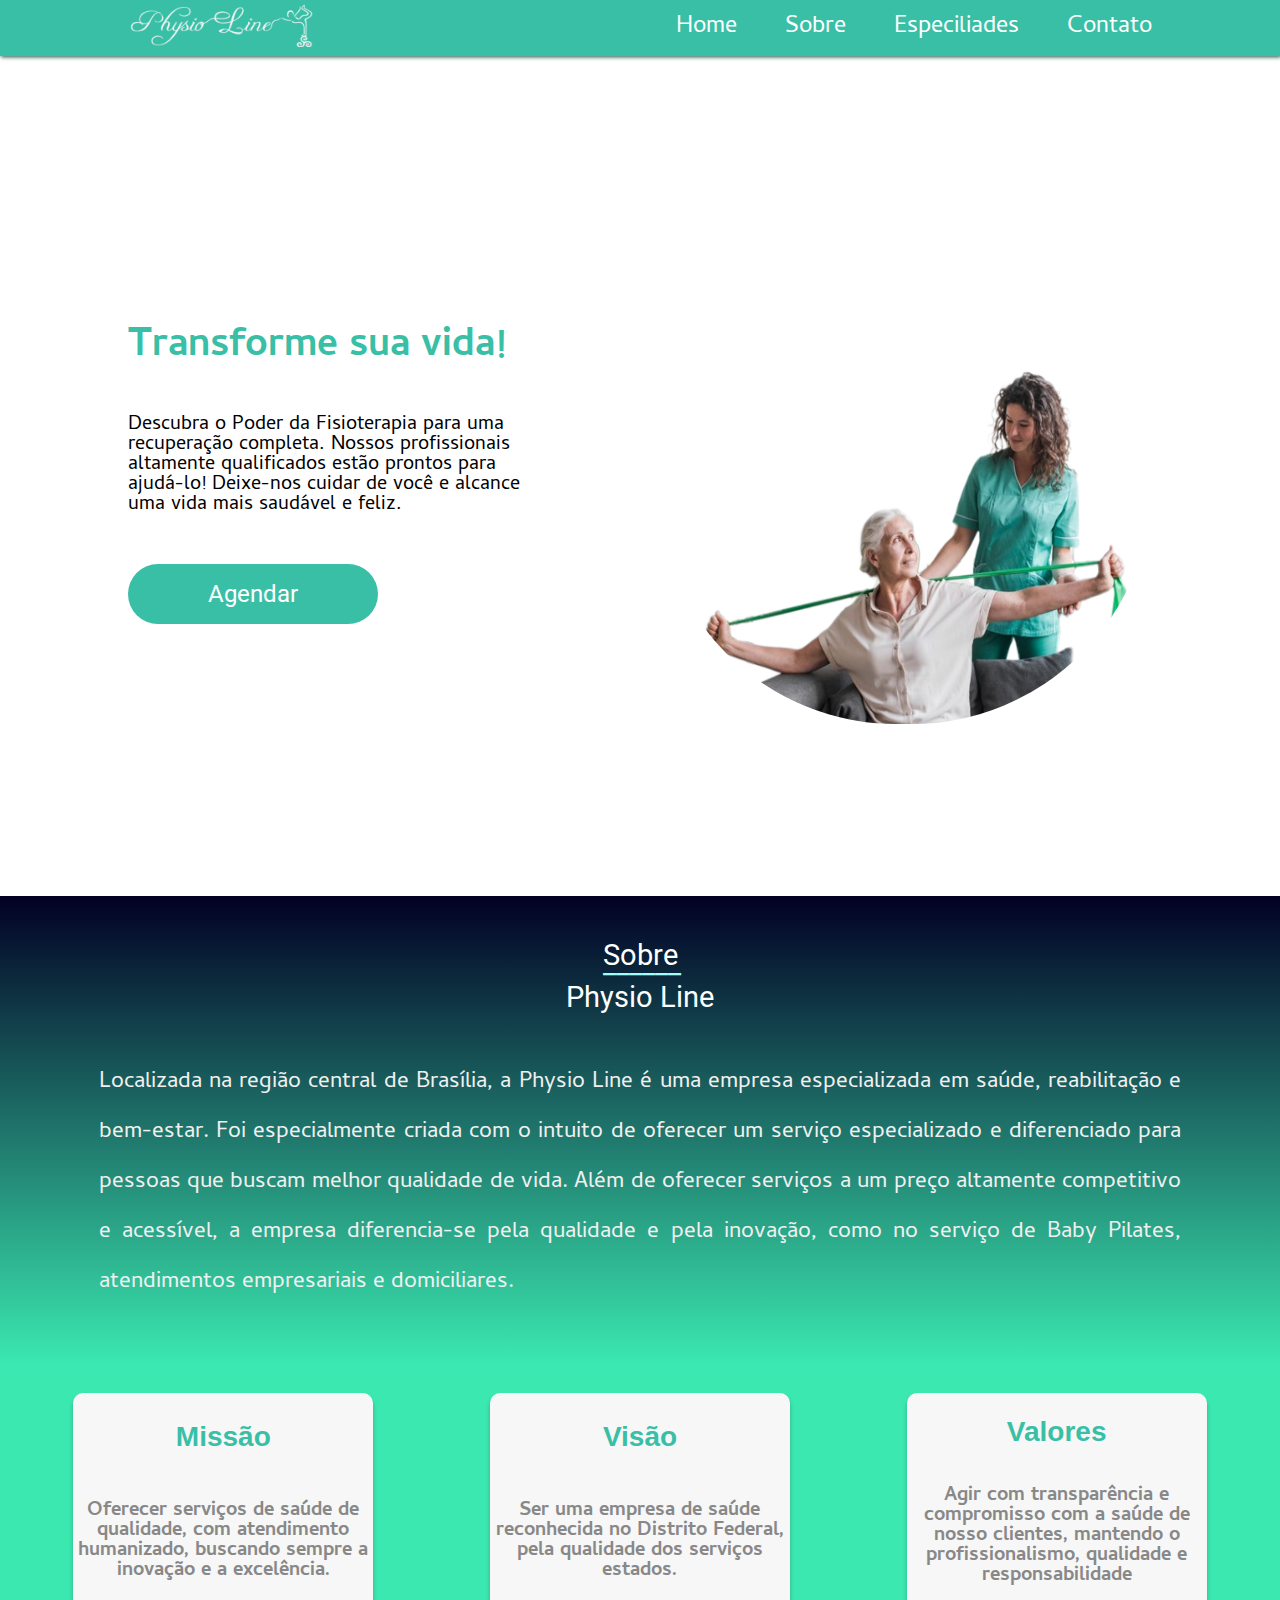
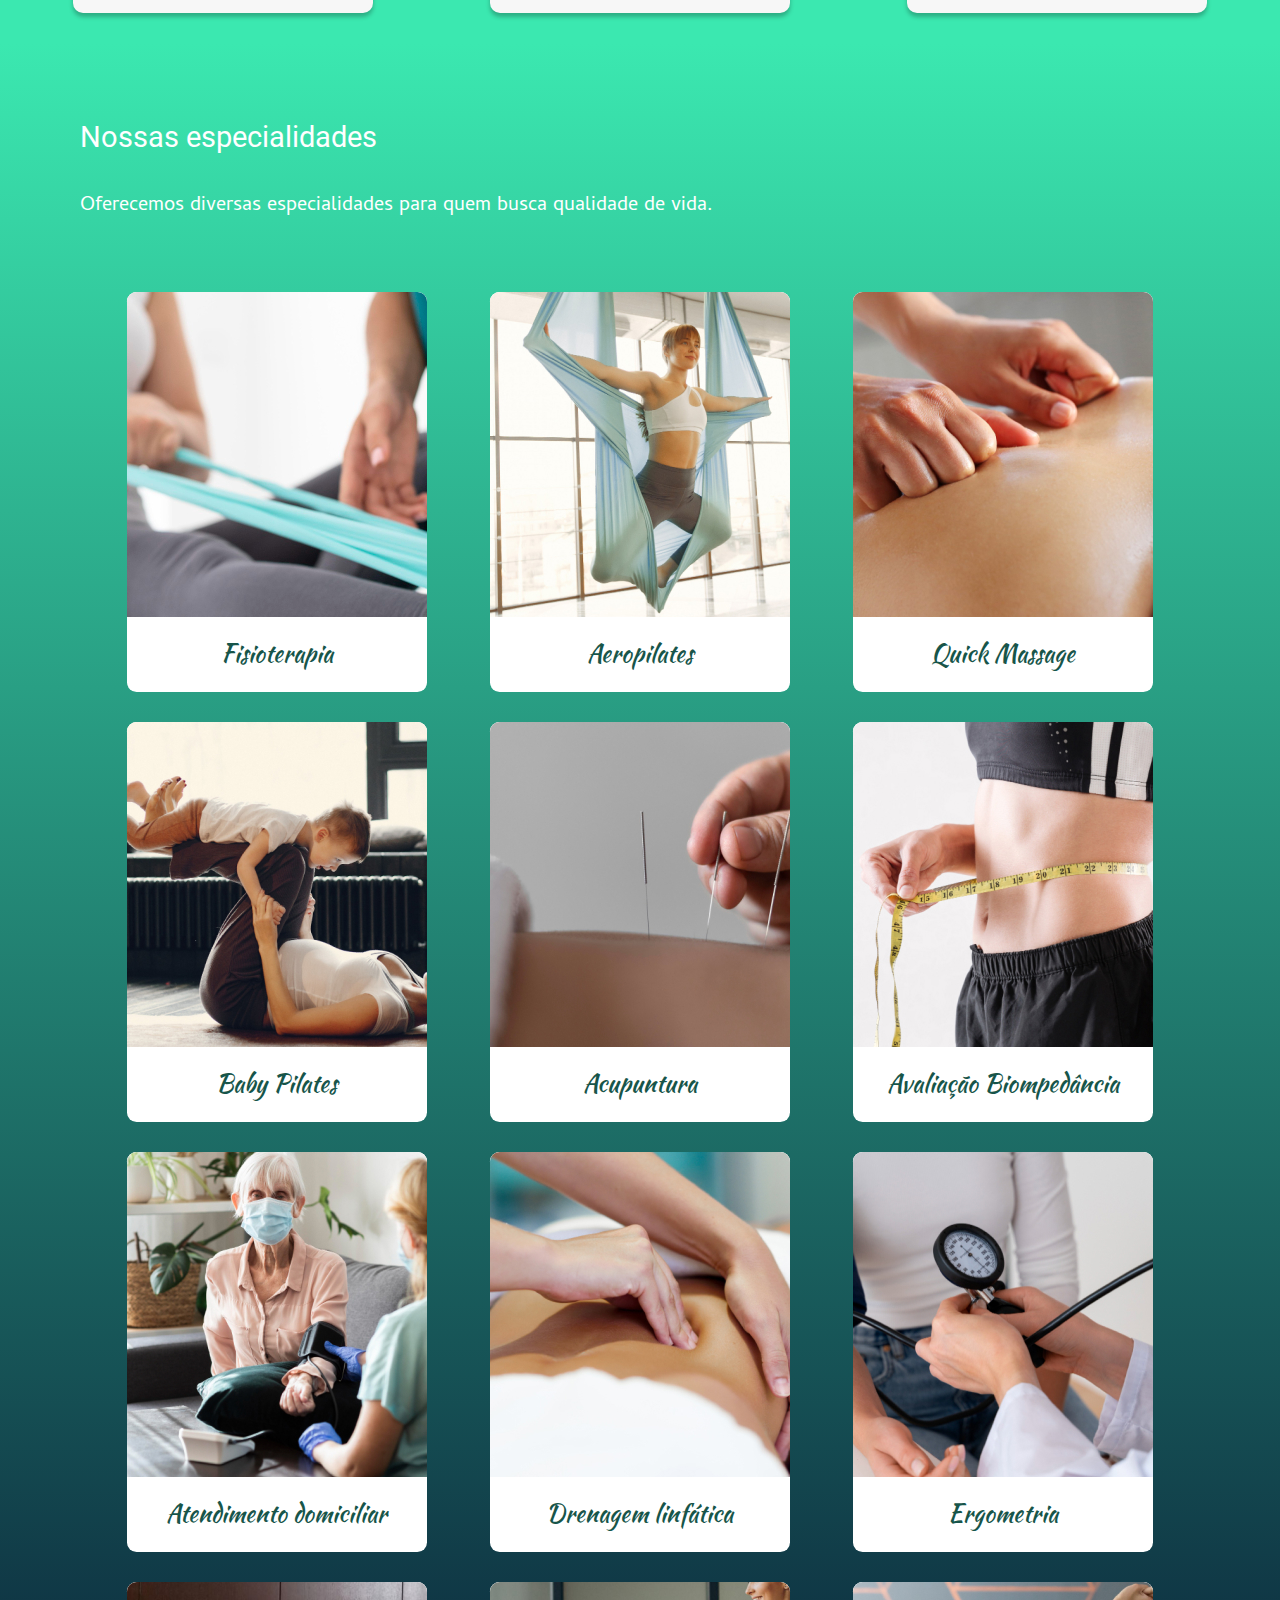
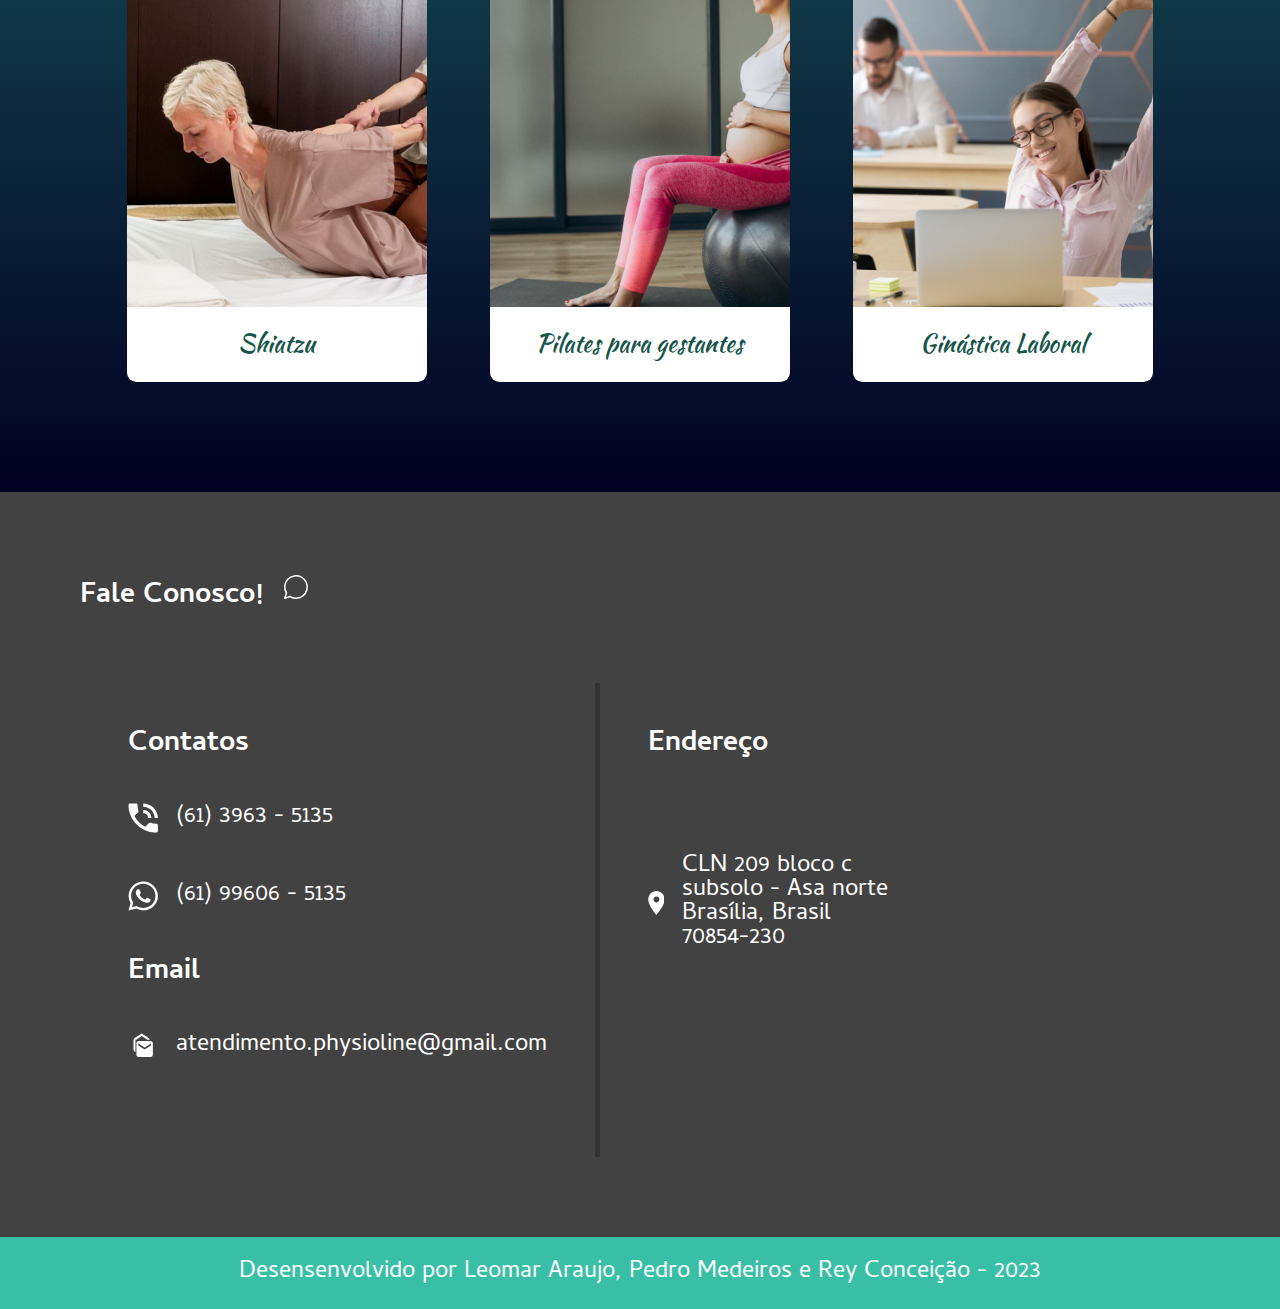
==== index.html @ 55a0734a "Add files via upload" ====
<!DOCTYPE html>
<html lang="pt-br">

<head>
    <meta charset="UTF-8">
    <meta name="viewport" content="width=device-width, initial-scale=1.0">
    <title>HOME - Physioline</title>
    <link rel="stylesheet" href="assets/style/especialidades.css">
    <link rel="stylesheet" href="assets/style/home.css">
    <link rel="stylesheet" href="assets/style/menu.css">
    <link rel="stylesheet" href="assets/style/reset.css">
    <link rel="stylesheet" href="assets/style/sobre.css">
    <link rel="stylesheet" href="assets/style/valores.css">
    <link rel="stylesheet" href="assets/style/footer.css">
    <link rel="stylesheet" href="assets/style/btn.css">
    <link rel="preconnect" href="https://fonts.googleapis.com">
    <link rel="preconnect" href="https://fonts.gstatic.com" crossorigin>
    <link
        href="https://fonts.googleapis.com/css2?family=Cambay:ital@0;1&family=Roboto:wght@300;400;500;700;900&display=swap"
        rel="stylesheet">
    <link rel="preconnect" href="https://fonts.googleapis.com">
    <link rel="preconnect" href="https://fonts.gstatic.com" crossorigin>
    <link href="https://fonts.googleapis.com/css2?family=Kaushan+Script&display=swap" rel="stylesheet">
</head>

<body>
    <button onclick="topFunction()" id="myBtn" title="Go to top"><img src="assets/img/arrow-up.svg" alt=""></button>
    <header class="header" id="header">
        <button onclick="toogleSidebar()" class="btn__header__icon">
            <svg xmlns="http://www.w3.org/2000/svg" width="20" height="20" fill="currentColor" class="bi bi-list"
                viewBox="0 0 16 16">
                <path fill-rule="evenodd"
                    d="M2.5 12a.5.5 0 0 1 .5-.5h10a.5.5 0 0 1 0 1H3a.5.5 0 0 1-.5-.5zm0-4a.5.5 0 0 1 .5-.5h10a.5.5 0 0 1 0 1H3a.5.5 0 0 1-.5-.5zm0-4a.5.5 0 0 1 .5-.5h10a.5.5 0 0 1 0 1H3a.5.5 0 0 1-.5-.5z" />
            </svg>
        </button>
        <div class="header__logo">
            <a href="index.html"><img class="header__img__logo" src="assets/img/logo.png"
                    alt="Logo da Clínica Physioline"></a>
        </div>

        <nav class="header__nav" id="header__nav">
            <button onclick="toogleSidebar()" class="btn__header__icon">
                <svg xmlns="http://www.w3.org/2000/svg" width="20" height="20" fill="currentColor" class="bi bi-x-lg"
                    viewBox="0 0 16 16">
                    <path
                        d="M2.146 2.854a.5.5 0 1 1 .708-.708L8 7.293l5.146-5.147a.5.5 0 0 1 .708.708L8.707 8l5.147 5.146a.5.5 0 0 1-.708.708L8 8.707l-5.146 5.147a.5.5 0 0 1-.708-.708L7.293 8 2.146 2.854Z" />
                </svg>
            </button>
            <a href="index.html" class="active">Home</a>
            <a href="#article__sobre">Sobre</a>
            <a href="#section__especialidades">Especiliades</a>
            <a href="#footer">Contato</a>
        </nav>
    </header>

    <main tabindex="0" class="main" onclick="closeSidebar()" id="main">
        <div class="main__conteudo">
            <h1>Transforme sua vida!</h1>
            <p>Descubra o Poder da Fisioterapia para uma recuperação completa. Nossos profissionais altamente
                qualificados estão prontos para ajudá-lo! Deixe-nos cuidar de você e alcance uma vida mais saudável e
                feliz.</p>
            <div class="container__btn">
                <button>Agendar</button>
            </div>
        </div>
        <div class="main__img">
            <img src="assets/img/redonda.svg" alt="">
        </div>
    </main>

    <article class="article__sobre" id="article__sobre">
        <h2>Sobre</h2>


        <p>Localizada na região central de Brasília, a Physio Line é uma empresa especializada em saúde, reabilitação e
            bem-estar. Foi especialmente criada com o intuito de oferecer um serviço especializado e diferenciado para
            pessoas que buscam melhor qualidade de vida. Além de oferecer serviços a um preço altamente competitivo e
            acessível, a empresa diferencia-se pela qualidade e pela inovação, como no serviço de Baby Pilates,
            atendimentos empresariais e domiciliares.
        </p>

    </article>

    <article class="section__valores">
        <div class="section__valores__card">
            <div class="section__valores__card__content">
                <h3>Missão</h3>
                <p>Oferecer serviços de saúde de qualidade, com atendimento humanizado, buscando sempre a inovação e a
                    excelência.</p>
            </div>
        </div>

        <div class="section__valores__card">
            <div class="section__valores__card__content">
                <h3>Visão</h3>
                <p>Ser uma empresa de saúde reconhecida no Distrito Federal, pela qualidade dos serviços estados.</p>
            </div>
        </div>

        <div class="section__valores__card">
            <div class="section__valores__card__content">
                <h3>Valores</h3>
                <p>Agir com transparência e compromisso com a saúde de nosso clientes, mantendo o profissionalismo,
                    qualidade e responsabilidade</p>
            </div>
        </div>

    </article>

    <section class="section__especialidades" id="section__especialidades">
        <h2>Nossas especialidades </h2>
        <p>Oferecemos diversas especialidades para quem busca qualidade de vida.</p>


        <div class="l-cards">
            <div class="section__especialidades__card">
                <div class="section__especialidades__card__img">
                    <img src="assets/img/fisioterapia.jpeg" alt="">
                </div>
                <div class="section__especialidades__card__content">
                    <h4>Fisioterapia</h4>
                </div>
            </div>
            <div class="section__especialidades__card">
                <div class="section__especialidades__card__img">
                    <img src="assets/img/aero.jpg" alt="">
                </div>
                <div class="section__especialidades__card__content">
                    <h4>Aeropilates</h4>
                </div>
            </div>
            <div class="section__especialidades__card">
                <div class="section__especialidades__card__img">
                    <img src="assets/img/quickmassage.jpg" alt="">
                </div>
                <div class="section__especialidades__card__content">
                    <h4>Quick Massage</h4>
                </div>
            </div>
            <div class="section__especialidades__card">
                <div class="section__especialidades__card__img">
                    <img src="assets/img/babypilates.jpg" alt="">
                </div>
                <div class="section__especialidades__card__content">
                    <h4>Baby Pilates</h4>
                </div>
            </div>
            <div class="section__especialidades__card">
                <div class="section__especialidades__card__img">
                    <img src="assets/img/acupuntura.jpg" alt="">
                </div>
                <div class="section__especialidades__card__content">
                    <h4>Acupuntura</h4>
                </div>
            </div>
            <div class="section__especialidades__card">
                <div class="section__especialidades__card__img">
                    <img src="assets/img/bio.jpg" alt="">
                </div>
                <div class="section__especialidades__card__content">
                    <h4>Avaliação Biompedância</h4>
                </div>
            </div>
            <div class="section__especialidades__card">
                <div class="section__especialidades__card__img">
                    <img src="assets/img/domiciliar.jpg" alt="">
                </div>
                <div class="section__especialidades__card__content">
                    <h4>Atendimento domiciliar</h4>
                </div>
            </div>
            <div class="section__especialidades__card">
                <div class="section__especialidades__card__img">
                    <img src="assets/img/drenagem.jpg" alt="">
                </div>
                <div class="section__especialidades__card__content">
                    <h4>Drenagem linfática</h4>
                </div>
            </div>
            <div class="section__especialidades__card">
                <div class="section__especialidades__card__img">
                    <img src="assets/img/ergome.jpg" alt="">
                </div>
                <div class="section__especialidades__card__content">
                    <h4>Ergometria</h4>
                </div>
            </div>
            <div class="section__especialidades__card">
                <div class="section__especialidades__card__img">
                    <img src="assets/img/shiatzu.jpg" alt="">
                </div>
                <div class="section__especialidades__card__content">
                    <h4>Shiatzu</h4>
                </div>
            </div>
            <div class="section__especialidades__card">
                <div class="section__especialidades__card__img">
                    <img src="assets/img/gestantes.png" alt="">
                </div>
                <div class="section__especialidades__card__content">
                    <h4>Pilates para gestantes</h4>
                </div>
            </div>
            <div class="section__especialidades__card">
                <div class="section__especialidades__card__img">
                    <img src="assets/img/laboral.jpg" alt="">
                </div>
                <div class="section__especialidades__card__content">
                    <h4>Ginástica Laboral</h4>
                </div>
            </div>

        </div>

    </section>

    <footer class="footer" id="footer">
        <div class="footer__header">
            <h2>Fale Conosco!</h2>
            <svg xmlns="http://www.w3.org/2000/svg" width="40" height="40" viewBox="0 0 40 40" fill="none"
                class="footer__icon__baloon">
                <path
                    d="M19.9998 35C23.328 34.9995 26.5615 33.8922 29.1913 31.8523C31.821 29.8124 33.6977 26.9558 34.5258 23.7323C35.3539 20.5088 35.0865 17.1014 33.7655 14.0466C32.4446 10.9918 30.1452 8.463 27.2293 6.85843C24.3135 5.25385 20.9468 4.66458 17.6593 5.18339C14.3718 5.70221 11.3502 7.29964 9.07021 9.72419C6.79022 12.1488 5.38132 15.2627 5.06534 18.5759C4.74935 21.889 5.54422 25.2132 7.3248 28.025L4.9998 35L11.9748 32.675C14.374 34.198 17.158 35.0046 19.9998 35Z"
                    stroke="white" stroke-width="2" stroke-linecap="round" stroke-linejoin="round" />
            </svg>
        </div>

        <div class="footer__container">
            <div class="footer__contatos">
                <h2>Contatos</h2>

                <div class="footer__container__alt">

                    <svg xmlns="http://www.w3.org/2000/svg" width="39" height="38" viewBox="0 0 39 38" fill="none"
                        class="footer__icon__baloon">
                        <path
                            d="M26.1626 19H30.4108C30.4108 16.2005 29.2919 13.5156 27.3001 11.5361C25.3083 9.55654 22.6069 8.44444 19.7901 8.44444V12.6667C21.4802 12.6667 23.1011 13.3339 24.2961 14.5217C25.4912 15.7094 26.1626 17.3203 26.1626 19ZM34.6591 19H38.9074C38.9074 8.44444 30.3471 0 19.7901 0V4.22222C27.9893 4.22222 34.6591 10.83 34.6591 19ZM36.7833 26.3889C34.1281 26.3889 31.5791 25.9667 29.2001 25.1856C28.4566 24.9533 27.6282 25.1222 27.0335 25.7133L22.3603 30.3578C16.349 27.3178 11.421 22.42 8.36225 16.4456L13.0354 11.8011C13.6301 11.21 13.8001 10.3867 13.5664 9.64778C12.7805 7.28333 12.3556 4.75 12.3556 2.11111C12.3556 1.55121 12.1318 1.01424 11.7335 0.61833C11.3351 0.22242 10.7949 0 10.2315 0H2.79699C2.23364 0 1.69335 0.22242 1.295 0.61833C0.896644 1.01424 0.672852 1.55121 0.672852 2.11111C0.672852 11.6294 4.47733 20.7579 11.2493 27.4884C18.0214 34.2189 27.2062 38 36.7833 38C37.3466 38 37.8869 37.7776 38.2853 37.3817C38.6836 36.9858 38.9074 36.4488 38.9074 35.8889V28.5C38.9074 27.9401 38.6836 27.4031 38.2853 27.0072C37.8869 26.6113 37.3466 26.3889 36.7833 26.3889Z"
                            fill="white" />
                    </svg>
                    <p>(61) 3963 - 5135</p>
                </div>

                <div class="footer__container__alt">

                    <svg xmlns="http://www.w3.org/2000/svg" width="39" height="38" viewBox="0 0 39 38" fill="none"
                        class="footer__icon__baloon">
                        <path
                            d="M33.1808 5.52187C29.6048 1.95937 24.8426 0 19.7816 0C9.33537 0 0.835007 8.44821 0.835007 18.8304C0.835007 22.1469 1.70553 25.3871 3.36122 28.2455L0.672852 38L10.718 35.379C13.4831 36.8804 16.5982 37.6692 19.7731 37.6692H19.7816C30.2193 37.6692 38.9074 29.221 38.9074 18.8388C38.9074 13.8089 36.7567 9.08437 33.1808 5.52187ZM19.7816 34.4969C16.9481 34.4969 14.1744 33.742 11.7592 32.317L11.1874 31.9777L5.23028 33.5299L6.81769 27.7536L6.44217 27.1598C4.86329 24.6661 4.03545 21.7906 4.03545 18.8304C4.03545 10.204 11.102 3.1808 19.7901 3.1808C23.9976 3.1808 27.9491 4.80937 30.9191 7.76964C33.8891 10.7299 35.7155 14.6571 35.707 18.8388C35.707 27.4737 28.4612 34.4969 19.7816 34.4969ZM28.4185 22.7746C27.9491 22.5371 25.6192 21.4004 25.1839 21.2478C24.7487 21.0866 24.4329 21.0103 24.1171 21.4853C23.8014 21.9603 22.8967 23.0121 22.6151 23.3344C22.342 23.6482 22.0603 23.6906 21.5909 23.4531C18.8087 22.0705 16.9823 20.9848 15.1474 17.8549C14.6609 17.0237 15.6338 17.083 16.5385 15.2848C16.6921 14.971 16.6153 14.6996 16.4958 14.4621C16.3763 14.2246 15.429 11.9089 15.0364 10.9674C14.6524 10.0513 14.2598 10.1786 13.9696 10.1616C13.6965 10.1446 13.3807 10.1446 13.0649 10.1446C12.7492 10.1446 12.2371 10.2634 11.8018 10.7299C11.3666 11.2049 10.1461 12.3415 10.1461 14.6571C10.1461 16.9728 11.8445 19.2121 12.0749 19.5259C12.3139 19.8397 15.4119 24.5897 20.1657 26.6339C23.1698 27.9232 24.3476 28.0335 25.8496 27.8129C26.7628 27.6772 28.6489 26.6763 29.0415 25.5737C29.4341 24.471 29.4341 23.5295 29.3146 23.3344C29.2037 23.1223 28.8879 23.0036 28.4185 22.7746Z"
                            fill="white" />
                    </svg>
                    <p>(61) 99606 - 5135</p>
                </div>

                <h2>Email</h2>

                <div class="footer__container__alt">
                    <svg xmlns="http://www.w3.org/2000/svg" width="41" height="52" viewBox="0 0 41 52" fill="none"
                        class="footer__icon__baloon">
                        <path
                            d="M32.2917 15.0208H27.8981L18.3059 8.58351L7.40567 15.9005V36.4784C6.51616 36.4784 5.66307 36.0262 5.03409 35.2214C4.40511 34.4166 4.05176 33.325 4.05176 32.1868V15.3856C4.05176 13.9479 4.52131 13.0038 5.41009 12.4673L18.3059 4.29199L30.9669 12.4673C31.7215 13.0681 32.1911 13.9479 32.2917 15.0208ZM12.4365 17.1665H34.2369C35.1265 17.1665 35.9795 17.6187 36.6085 18.4235C37.2375 19.2283 37.5909 20.3199 37.5909 21.458V40.7699C37.5909 41.908 37.2375 42.9996 36.6085 43.8044C35.9795 44.6092 35.1265 45.0614 34.2369 45.0614H12.4365C11.547 45.0614 10.6939 44.6092 10.065 43.8044C9.43598 42.9996 9.08262 41.908 9.08262 40.7699V21.458C9.08262 20.3199 9.43598 19.2283 10.065 18.4235C10.6939 17.6187 11.547 17.1665 12.4365 17.1665ZM34.2369 25.0415V21.458L23.3367 28.5605L12.4365 21.458V25.0415L23.3367 32.1868L34.2369 25.0415Z"
                            fill="white" />
                    </svg>
                    <p>atendimento.physioline@gmail.com</p>
                </div>
            </div>

            <div class="footer__address">
                <h2>Endereço</h2>

                <div class="footer__container__alt">
                    <svg xmlns="http://www.w3.org/2000/svg" width="36" height="53" viewBox="0 0 36 53" fill="none"
                        class="footer__icon__baloon__alt">
                        <path
                            d="M18.2112 25.196C16.5375 25.196 14.9325 24.5178 13.749 23.3106C12.5656 22.1034 11.9007 20.466 11.9007 18.7587C11.9007 17.0515 12.5656 15.4141 13.749 14.2069C14.9325 12.9997 16.5375 12.3215 18.2112 12.3215C19.8848 12.3215 21.4899 12.9997 22.6733 14.2069C23.8567 15.4141 24.5216 17.0515 24.5216 18.7587C24.5216 19.6041 24.3583 20.4412 24.0412 21.2222C23.7241 22.0032 23.2593 22.7128 22.6733 23.3106C22.0873 23.9083 21.3917 24.3825 20.626 24.706C19.8604 25.0295 19.0399 25.196 18.2112 25.196ZM18.2112 0.734375C13.525 0.734375 9.03078 2.63336 5.71717 6.01359C2.40356 9.39381 0.541992 13.9784 0.541992 18.7587C0.541992 32.277 18.2112 52.2326 18.2112 52.2326C18.2112 52.2326 35.8803 32.277 35.8803 18.7587C35.8803 13.9784 34.0188 9.39381 30.7051 6.01359C27.3915 2.63336 22.8973 0.734375 18.2112 0.734375Z"
                            fill="white" />
                    </svg>
                    <p>CLN 209 bloco c subsolo - Asa norte
                        Brasília, Brasil 70854-230</p>
                    <iframe
                        src="https://www.google.com/maps/embed?pb=!1m14!1m8!1m3!1d15359.56011178837!2d-47.88568605875245!3d-15.75695585053417!3m2!1i1024!2i768!4f13.1!3m3!1m2!1s0x935a3a3497bc6487%3A0x947d0fb9241d1b0a!2sPhysioLine%20Pilates!5e0!3m2!1sen!2sbr!4v1688664124012!5m2!1sen!2sbr"
                        width="400" height="200" style="border:0;" allowfullscreen="" loading="lazy"
                        referrerpolicy="no-referrer-when-downgrade">
                    </iframe>
                </div>
            </div>
        </div>
    </footer>

    <div class="dev">
        <p>Desensenvolvido por <a href="#">Leomar Araujo</a>, <a href="#">Pedro Medeiros</a> e <a href="#">Rey
                Conceição</a>
            - 2023</p>
    </div>


    <script>
        var header = document.getElementById('header');
        var navHeader = document.getElementById('header__nav');
        var main = document.getElementById('main');
        var showSidebar = false;

        function toogleSidebar() {
            showSidebar = !showSidebar;
            if (showSidebar) {
                navHeader.style.marginLeft = '-10vw';
                navHeader.style.animationName = 'showSidebar';
                main.style.filter = 'blur(2px)';
            }
            else {
                navHeader.style.marginLeft = '-100vh';
                navHeader.style.animationName = '';
                main.style.filter = '';
            }
        }

        function closeSidebar() {
            if (showSidebar) {
                toogleSidebar();
            }
        }

        window.addEventListener('resize', function (event) {
            if (window.innerWidth > 768 && showSidebar) {
                toogleSidebar();
            }
        });

        // Get the button
        let mybutton = document.getElementById("myBtn");

        // When the user scrolls down 20px from the top of the document, show the button
        window.onscroll = function () { scrollFunction() };

        function scrollFunction() {
            if (document.body.scrollTop > 20 || document.documentElement.scrollTop > 20) {
                mybutton.style.display = "block";
            } else {
                mybutton.style.display = "none";
            }
        }

        // When the user clicks on the button, scroll to the top of the document
        function topFunction() {
            document.body.scrollTop = 0;
            document.documentElement.scrollTop = 0;
        }
    </script>
</body>

</html>
---- assets/style/especialidades.css ----
.section__especialidades {
    padding: 5em;
    padding-top: 5em;
    background: rgb(2, 0, 36);
    background: linear-gradient(0deg, rgba(2, 0, 36, 1) 0%, rgba(59, 232, 176, 1) 100%, rgba(59, 232, 176, 1) 100%);
    height: auto;
}

.section__especialidades h2 {
    font-family: 'Roboto';
    font-style: normal;
    font-weight: 400;
    font-size: 1.8em;
    color: #fff;
    margin-bottom: 45px;
}

.section__especialidades p {
    color: #fff;
    text-align: justify;
    font-size: 20px;
    font-family: 'Cambay';
    font-weight: 400;
    margin-bottom: 45px;
}

.section__especialidades__card {
    background-color: #fff;
    border-radius: .6rem;
    display: flex;
    flex-direction: column;
    height: 400px;
    width: 300px;
}

.l-cards {
    display: grid;
    grid-gap: 30px;
    grid-template-columns: repeat(auto-fit, minmax(300px, 1fr));
    justify-content: center;
    justify-items: center;
    padding: 30px;
}

.section__especialidades__card__img {
    align-items: center;
    background-color: #fff;
    border-top-left-radius: .6rem;
    border-top-right-radius: .6rem;
    display: flex;
    flex: 5;
    justify-content: center;
    overflow: hidden;
}



.section__especialidades__card__content {
    display: flex;
    flex-direction: column;
    flex: 1;
    justify-content: space-around;
    align-items: center;
    padding: 5px;
}

.section__especialidades__card__content h4 {
    font-family: 'Kaushan Script', cursive;
    font-size: 24px;
    color: #17554a;
    font-weight: 500;
}

@media screen and (max-width: 768px) {

    .section__especialidades h2,
    .section__especialidades p {
        text-align: center;
    }
}
---- assets/style/home.css ----
.main {
    display: flex;
    justify-content: space-around;
    padding: 8em;
    height: calc(100vh - 60px);
    box-sizing: border-box;
    transition: 1s;
    gap: 2em;
    box-sizing: border-box;
}

.main__conteudo {
    display: flex;
    flex-direction: column;
    justify-content: center;
    gap: 3em;
    font-family: 'Cambay', sans-serif;
    font-weight: 700;
    width: 100%;
    height: auto;
}

.main__conteudo h1 {
    font-size: 40px;
    color: #3ABFA7;
}

.main__conteudo p {
    font-size: 20px;
    font-weight: 400;
    text-align: left;
    width: 80%;
}

.main__conteudo button {
    width: 250px;
    height: 60px;
    background: #3ABFA7;
    border-radius: 40px;
    color: #fff;
    font-family: 'Roboto';
    font-size: 24px;
    border: none;
}

.main__conteudo button:hover {
    background-color: #17554a;
    transition: 1s;
}


.main img {
    width: 100%;
}

.main__img {
    width: 100%;
    height: auto;
    display: flex;
}

@media only screen and (max-width: 1000px) {
    .main {
        height: auto;
    }

    .main img {
        display: none;
    }

    .main__img {
        display: none;
    }

    .main__conteudo h1 {
        font-size: 2em;
        align-items: center;
        justify-content: center;
        text-align: center;
        width: 100%;
    }

    .main__conteudo p {
        font-size: 0.9em;
        align-items: center;
        justify-content: center;
        text-align: center;
        width: 100%;
    }

    .container__btn {
        display: flex;
        justify-content: center;
    }


}
---- assets/style/menu.css ----
* {
    margin: 0;
    padding: 0;
}

:root {
    --color-green-nav: #3ABFA7;
}

body {
    background-color: #fff;
}

.header,
.header__nav {
    display: flex;
    align-items: center;
}

.header__img__logo {
    width: 200px;
}

.header {
    background-color: #3ABFA7;
    box-shadow: 1px 1px 4px #17554a;
    height: 3.5em;
    justify-content: space-between;
    padding: 0 10%;
}

.header__nav {
    gap: 3em;
    z-index: 2;
}

.header__nav a {
    text-decoration: none;
    font-family: 'Cambay', sans-serif;
    color: #fff;
}

.header__nav a:hover {
    color: #17554a;
}

.btn__header__icon {
    background-color: transparent;
    border: none;
    color: #fff;
    cursor: pointer;
    display: none;
}

@media screen and (max-width: 768px) {
    .btn__header__icon {
        display: block;
    }

    .header__nav {
        position: absolute;
        flex-direction: column;
        top: 0;
        background-color: #3ABFA7;
        height: calc(100vh - 35px);
        width: 35vw;
        padding: 1em;
        animation-duration: 1s;
        margin-left: -100vw;
    }

    @keyframes showSidebar {
        from {
            margin-left: -100vw;
        }

        top {
            margin-left: -10vw;
        }

    }

}
---- assets/style/sobre.css ----
.article__sobre {
    padding: 3% 5%;
    text-align: center;
    background: rgb(2, 0, 36);
    background: linear-gradient(180deg, rgba(2, 0, 36, 1) 0%, rgba(59, 232, 176, 1) 100%, rgba(0, 212, 255, 1) 100%);

}

.article__sobre h2 {
    font-family: 'Roboto';
    font-style: normal;
    font-weight: 400;
    font-size: 1.8em;
    line-height: 42px;
    /* identical to box height */

    text-transform: capitalize;

    color: #FFFFFF;

    position: relative;

}

.article__sobre h2::before {
    content: "______";
    position: absolute;
    top: .5rem;
    text-align: center;
    color: #A0FFFB;
}

.article__sobre h2::after {
    content: "Physio Line";
    display: flex;
    justify-content: center;

}


.article__sobre p {
    font-family: 'Cambay';
    font-style: normal;
    font-weight: 6 00;
    font-size: 23px;
    line-height: 50px;
    /* or 217% */

    text-align: justify;

    color: #F0F0F0;
    margin-top: 1.5rem;
    padding: 1rem 3%;

}

@media only screen and (max-width: 1000px) {

    .article__sobre p {
        font-size: 1.1em;
    }
}
---- assets/style/valores.css ----
.section__valores {
    padding: 70px;
    display: grid;
    grid-gap: 30px;
    grid-template-columns: repeat(auto-fit, minmax(300px, 1fr));
    justify-content: center;
    justify-items: center;
    padding: 30px;
    background-color: #3BE8B0;
}

.section__valores__card {
    border-radius: 10px;
    background: #F7F7F7;
    box-shadow: 0px 4px 4px 0px rgba(0, 0, 0, 0.25);
    display: flex;
    flex-direction: column;
    height: 220px;
    width: 300px;
}

.section__valores__card__content {
    display: flex;
    flex-direction: column;
    flex: 1;
    justify-content: space-around;
    align-items: center;
    padding: 5px;
    width: 100%;
    box-sizing: border-box;
}

.section__valores__card h3 {
    font-size: 28px;
    font-family: 'Inter', sans-serif;
    text-align: center;
    font-weight: 600;
    color: #3ABFA7;
}

.section__valores__card p {
    font-family: 'Cambay', sans-serif;
    font-size: 20px;
    font-weight: 700;
    color: #888;
    text-align: center;

}
---- assets/style/footer.css ----
.footer {
    background: rgba(33, 33, 33, 0.85);
    padding: 5em;
    color: #FFF;
}

.footer__header {
    display: flex;
    align-items: baseline;
    gap: 1.2em;
}

.footer__header h2 {
    color: #FFF;
    font-family: Cambay;
    font-size: 1.8em;
    font-style: normal;
    font-weight: 700;
    margin-bottom: 2.5em;
}

.footer__icon__baloon {
    width: 30px;
    height: 30px;
}

.footer__icon__baloon__alt {
    width: 50px;
    height: 50px;
}

.footer__container {
    display: flex;
    box-sizing: border-box;
}

.footer__container__alt {
    display: flex;
    gap: 1.1em;
    align-items: center;
    margin-bottom: 3em;
}

.footer__contatos {
    border-right: 5px solid rgba(0, 0, 0, 0.25);
    padding: 3em;
}


.footer__contatos h2 {
    color: #FFF;
    font-family: Cambay;
    font-size: 1.8em;
    font-style: normal;
    font-weight: 700;
    margin-bottom: 1.5em;
}

.footer__contatos p {
    color: #FFF;
    font-family: Cambay;
    font-size: 1.5em;
    font-style: normal;
    font-weight: normal;
}

.footer__address {
    padding: 3em;
}

.footer__address h2 {
    color: #FFF;
    font-family: Cambay;
    font-size: 1.8em;
    font-style: normal;
    font-weight: 700;
    margin-bottom: 1.5em;
}

.footer__address p {
    color: #FFF;
    font-family: Cambay;
    font-size: 1.5em;
    font-style: normal;
    font-weight: normal;
}

.dev {
    padding: 1.5em;
    background-color: #3ABFA7;
    display: flex;
    justify-content: center;
    align-items: center;
}

.dev p,
a {
    font-size: 24px;
    font-family: 'Cambay', sans-serif;
    color: #FFF;
}

.dev a {
    text-decoration: none;
}

.dev a:hover {
    color: #17554a;
    transition: 0.5s;
}

@media only screen and (max-width: 1000px) {
    .footer__header {
        justify-content: center;
    }

    .footer__container,
    .footer__container__alt {
        flex-direction: column;
        align-items: center;
    }

    .footer__contatos {
        border: none;
    }

    .footer__contatos p,
    .footer__contatos h2 {
        text-align: center;
        justify-content: center;
    }

    .footer__address h2,
    .footer__address p {
        text-align: center;
        width: 100%;
    }


    .dev p,
    .dev a {
        text-align: center;
    }



}
---- assets/style/btn.css ----
#myBtn {
    display: none;
    position: fixed;
    bottom: 20px;
    right: 30px;
    z-index: 99;
    font-size: 18px;
    border: none;
    outline: none;
    background-color: #fff;
    color: white;
    cursor: pointer;
    padding: 15px;
    border-radius: 4px;
}

#myBtn:hover {
    background-color: #555;
}
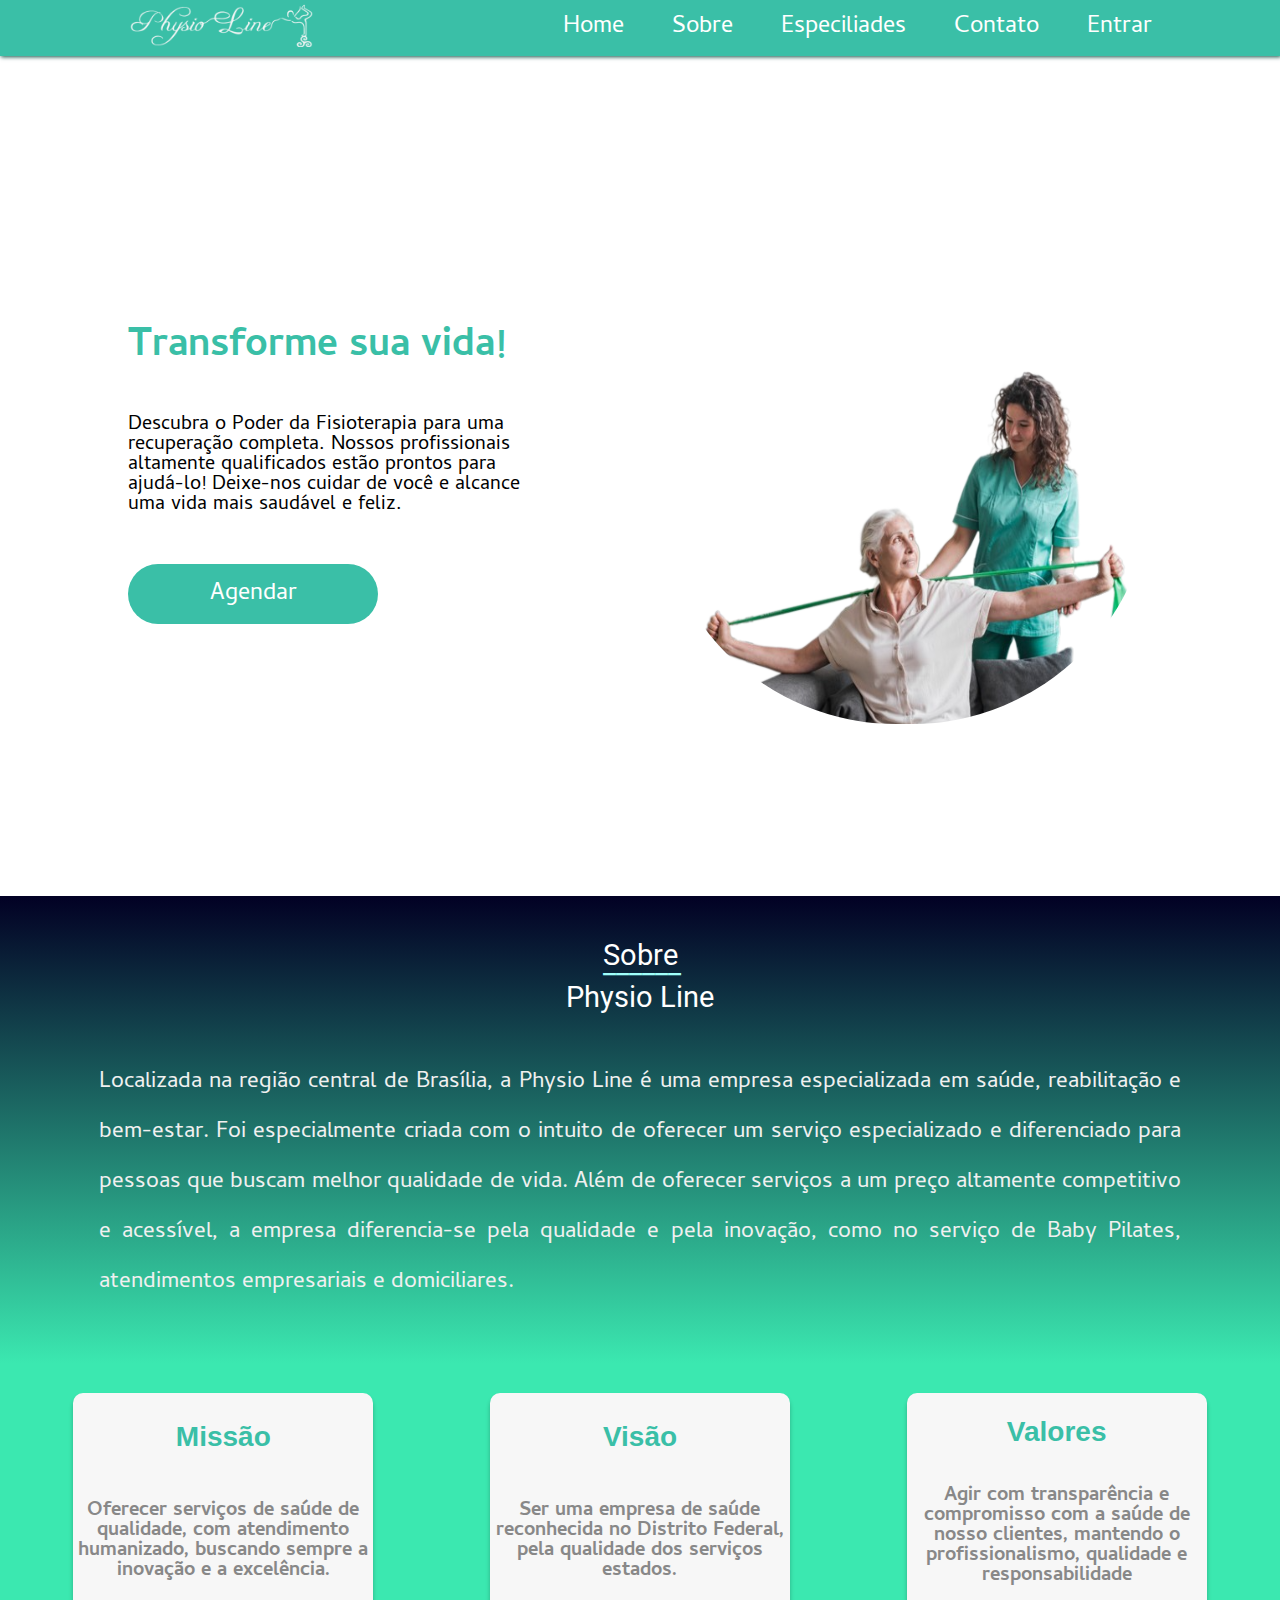
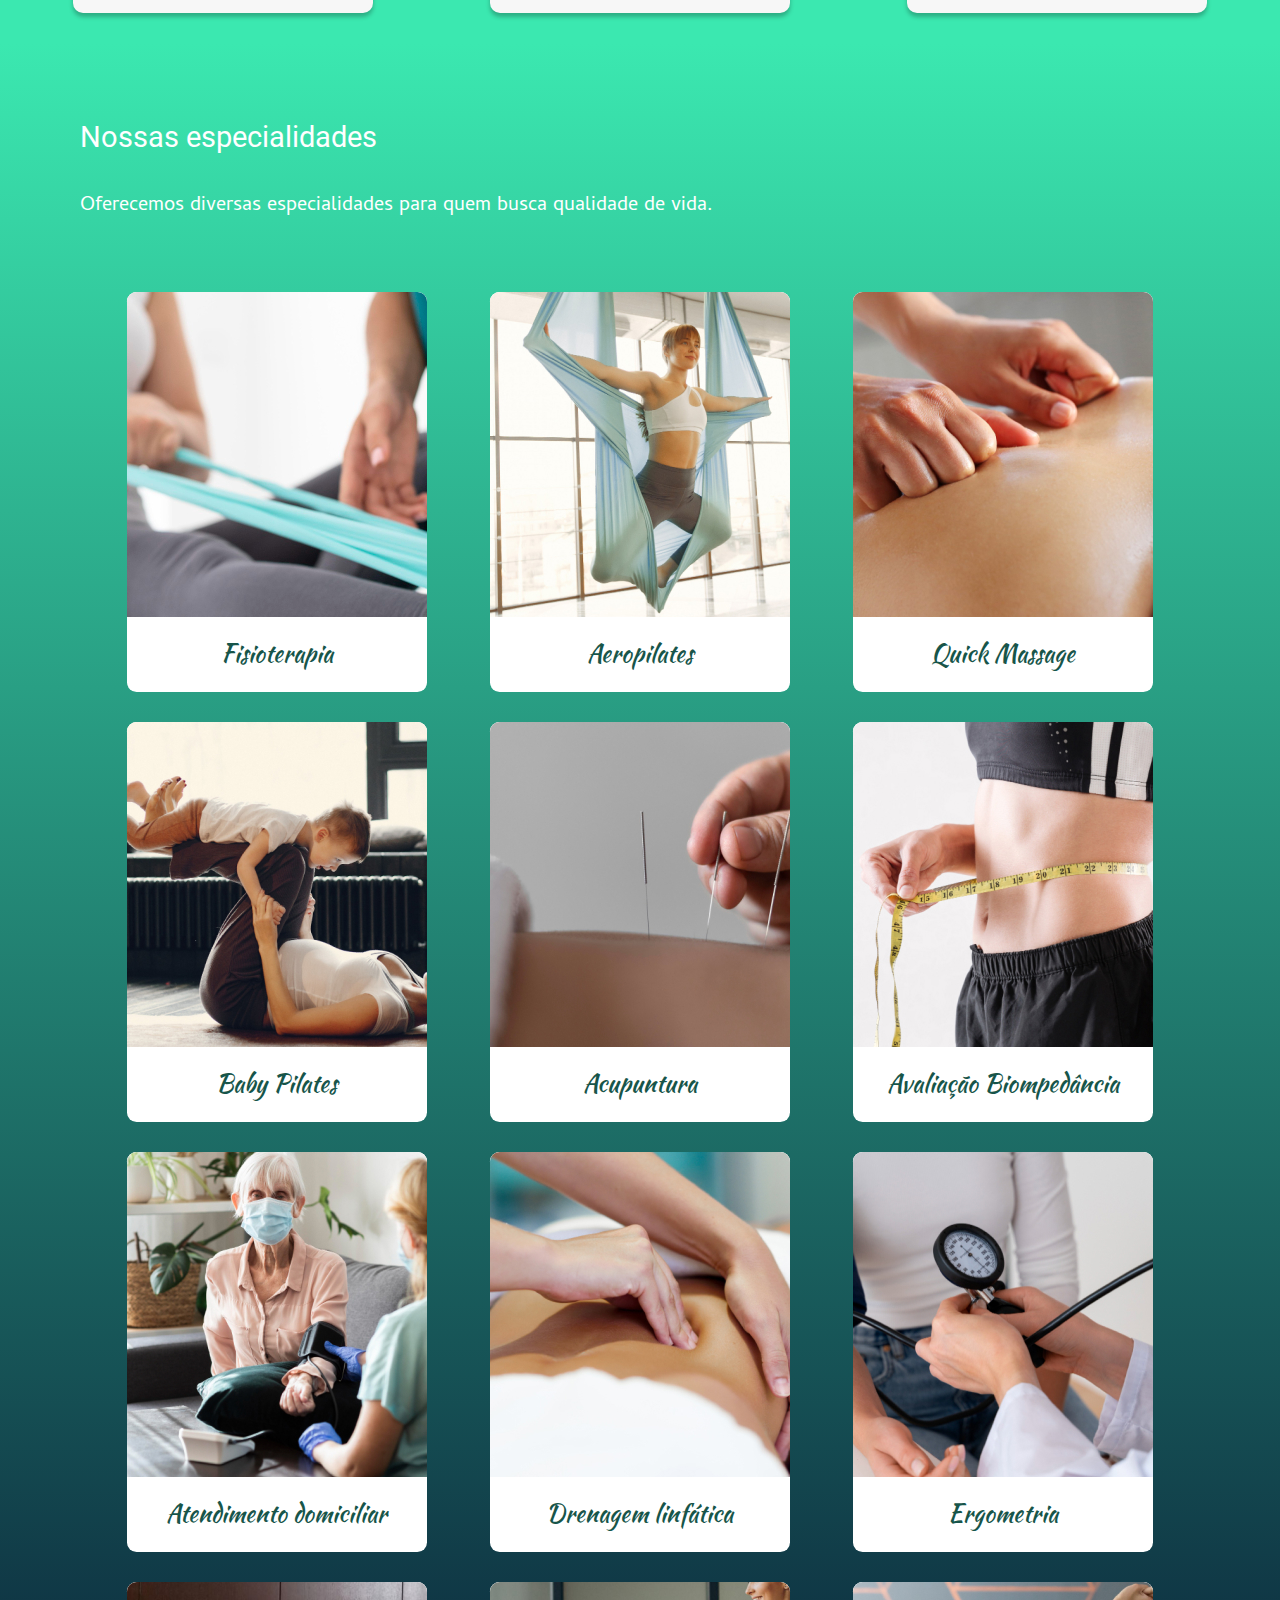
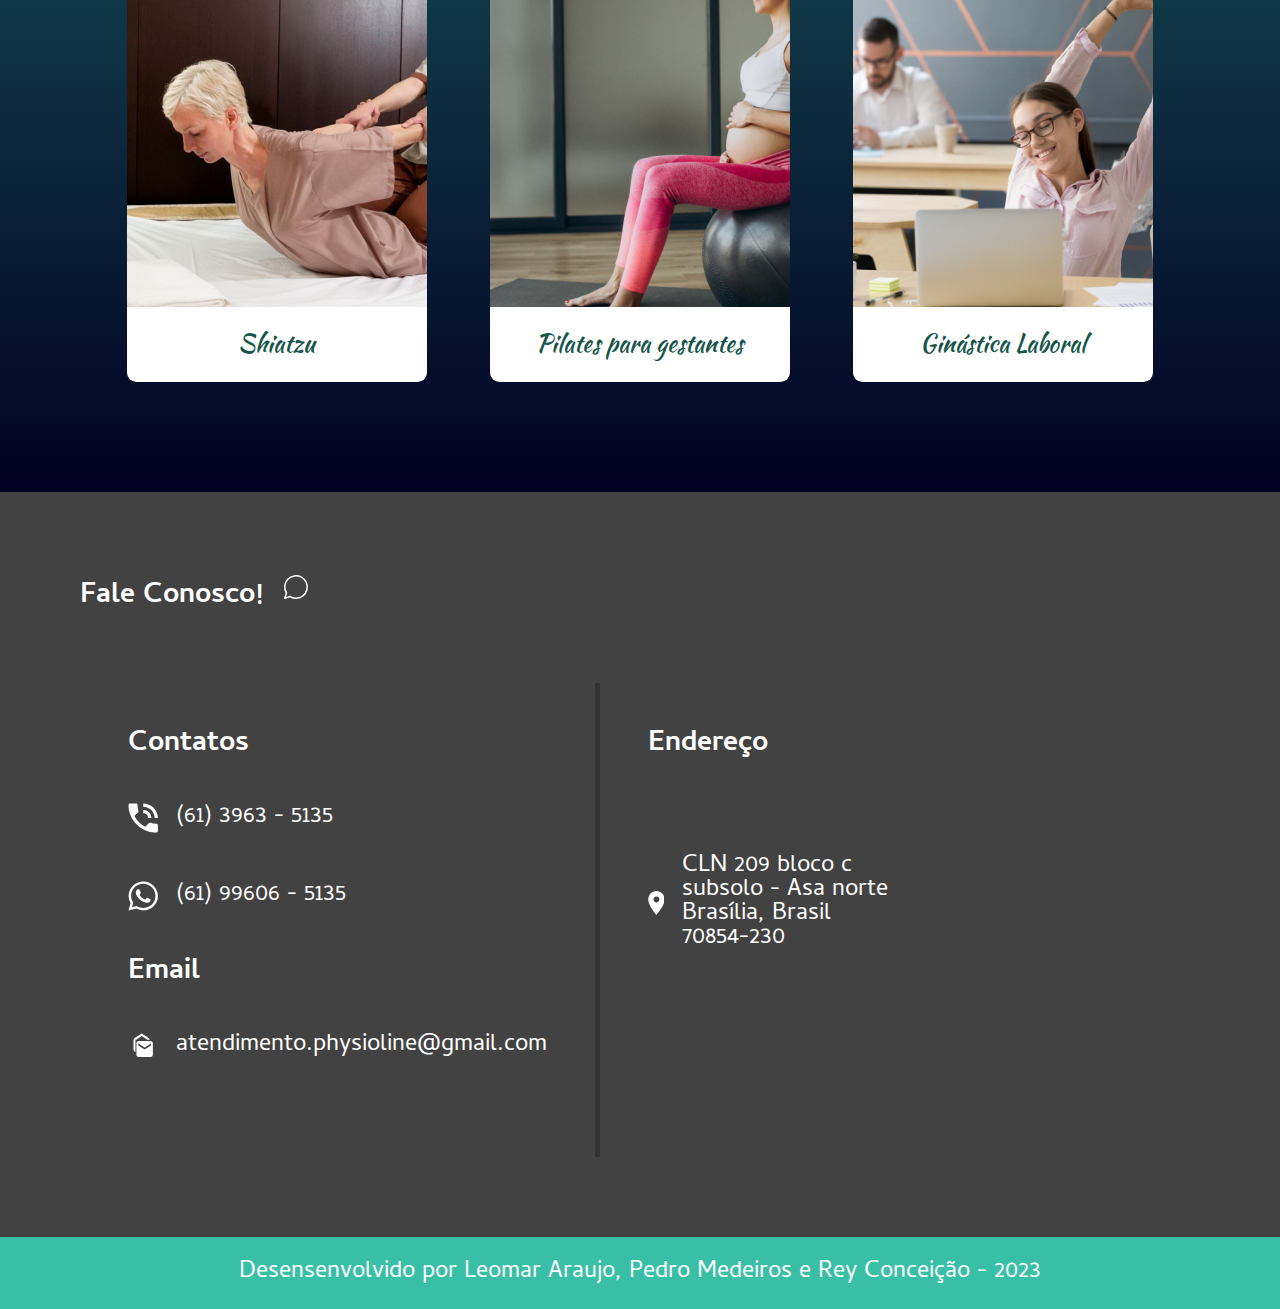
==== commit 157d8422: "add login.html and fix index.html" ====
--- a/index.html
+++ b/index.html
@@ -50,6 +50,7 @@
             <a href="#article__sobre">Sobre</a>
             <a href="#section__especialidades">Especiliades</a>
             <a href="#footer">Contato</a>
+            <a href="login.html">Entrar</a>
         </nav>
     </header>
 
@@ -60,7 +61,7 @@
                 qualificados estão prontos para ajudá-lo! Deixe-nos cuidar de você e alcance uma vida mais saudável e
                 feliz.</p>
             <div class="container__btn">
-                <button>Agendar</button>
+                <button><a href="login.html">Agendar</a></button>
             </div>
         </div>
         <div class="main__img">
@@ -260,7 +261,7 @@
                             d="M32.2917 15.0208H27.8981L18.3059 8.58351L7.40567 15.9005V36.4784C6.51616 36.4784 5.66307 36.0262 5.03409 35.2214C4.40511 34.4166 4.05176 33.325 4.05176 32.1868V15.3856C4.05176 13.9479 4.52131 13.0038 5.41009 12.4673L18.3059 4.29199L30.9669 12.4673C31.7215 13.0681 32.1911 13.9479 32.2917 15.0208ZM12.4365 17.1665H34.2369C35.1265 17.1665 35.9795 17.6187 36.6085 18.4235C37.2375 19.2283 37.5909 20.3199 37.5909 21.458V40.7699C37.5909 41.908 37.2375 42.9996 36.6085 43.8044C35.9795 44.6092 35.1265 45.0614 34.2369 45.0614H12.4365C11.547 45.0614 10.6939 44.6092 10.065 43.8044C9.43598 42.9996 9.08262 41.908 9.08262 40.7699V21.458C9.08262 20.3199 9.43598 19.2283 10.065 18.4235C10.6939 17.6187 11.547 17.1665 12.4365 17.1665ZM34.2369 25.0415V21.458L23.3367 28.5605L12.4365 21.458V25.0415L23.3367 32.1868L34.2369 25.0415Z"
                             fill="white" />
                     </svg>
-                    <p>atendimento.physioline@gmail.com</p>
+                    <p><a href="mailto:atendimento.physioline@gmail.com">atendimento.physioline@gmail.com</a></p>
                 </div>
             </div>
 
@@ -292,59 +293,8 @@
             - 2023</p>
     </div>
 
-
-    <script>
-        var header = document.getElementById('header');
-        var navHeader = document.getElementById('header__nav');
-        var main = document.getElementById('main');
-        var showSidebar = false;
-
-        function toogleSidebar() {
-            showSidebar = !showSidebar;
-            if (showSidebar) {
-                navHeader.style.marginLeft = '-10vw';
-                navHeader.style.animationName = 'showSidebar';
-                main.style.filter = 'blur(2px)';
-            }
-            else {
-                navHeader.style.marginLeft = '-100vh';
-                navHeader.style.animationName = '';
-                main.style.filter = '';
-            }
-        }
-
-        function closeSidebar() {
-            if (showSidebar) {
-                toogleSidebar();
-            }
-        }
-
-        window.addEventListener('resize', function (event) {
-            if (window.innerWidth > 768 && showSidebar) {
-                toogleSidebar();
-            }
-        });
-
-        // Get the button
-        let mybutton = document.getElementById("myBtn");
-
-        // When the user scrolls down 20px from the top of the document, show the button
-        window.onscroll = function () { scrollFunction() };
-
-        function scrollFunction() {
-            if (document.body.scrollTop > 20 || document.documentElement.scrollTop > 20) {
-                mybutton.style.display = "block";
-            } else {
-                mybutton.style.display = "none";
-            }
-        }
-
-        // When the user clicks on the button, scroll to the top of the document
-        function topFunction() {
-            document.body.scrollTop = 0;
-            document.documentElement.scrollTop = 0;
-        }
-    </script>
 </body>
 
+<script src="assets/src/index.js"></script>
+
 </html>